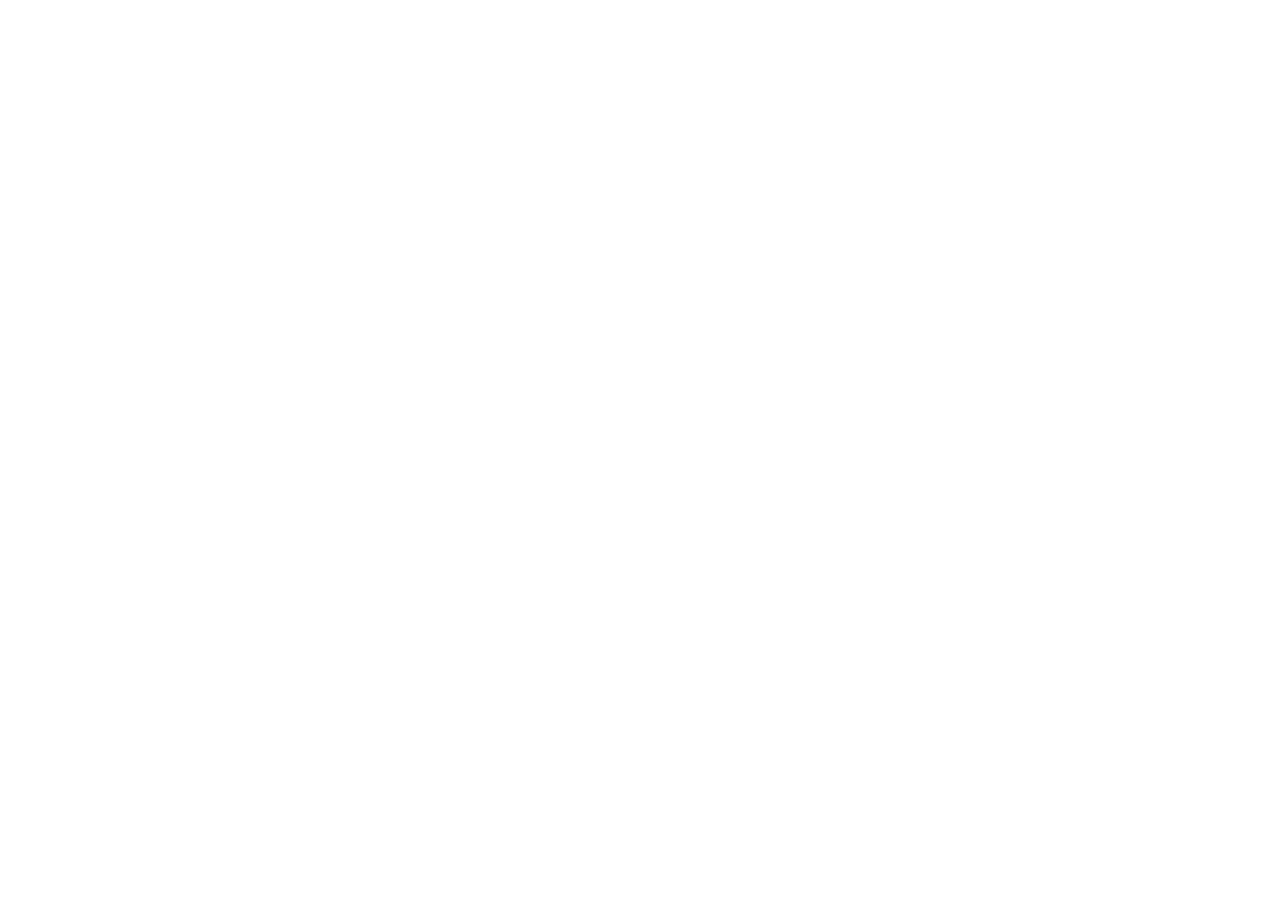
==== hyundai_mobis/index.html @ 07593ca5 "first commit" ====
<!DOCTYPE html>
<html lang="ko">
<head>
    <meta charset="UTF-8">
    <meta http-equiv="X-UA-Compatible" content="IE=edge">
    <meta name="viewport" content="width=device-width, initial-scale=1.0">
    <title>현대모비스</title>

    <link rel="stylesheet" href="./css/common.css">
    <link rel="stylesheet" href="./css/slick.css">
    <link rel="stylesheet" href="./css/main.css">
</head>
<body>
    <div class="wrap">
        
    </div>















    <script src="./js/jquery-3.6.0.min.js"></script>
    <script src="./js/slick.min.js"></script>
    <script src="./js/main.js"></script>    
</body>
</html>
---- hyundai_mobis/css/common.css ----
@charset "utf-8";

/*
-------------------------------------

최종수정 : 2021.11.23

--------------------------------------
*/

@import url('https://fonts.googleapis.com/css2?family=Noto+Sans+KR:wght@100;300;400;500;700;900&display=swap');
@import url('https://cdn.jsdelivr.net/npm/xeicon@2.3.3/xeicon.min.css');

/*
-------------------------------------

reset

--------------------------------------
*/

html{font-size:20px;box-sizing:border-box;}
*,*:before,*:after{box-sizing:inherit;outline:none;}
body {margin:0; padding:0; font-size:0.8rem; font-family:'Noto Sans KR'; font-weight: inherit; color:#333333;line-height:1;}
ul,ol,li,dl,dt,dd{margin:0; padding:0; list-style: none;}
p,h1,h2,h3,h4,h5,h6,figure{margin:0; padding:0;font-size: inherit;font-weight: inherit;}
a {color:inherit; text-decoration:none;}
img {border: 0;vertical-align:middle; font-size:0;}
table{border-collapse:collapse; border-spacing:0; width:100%;}
button, select, input, textarea{font-size: inherit;font-family:'Noto Sans KR';}
b, strong{font-weight:normal;}
address,em,i{font-style:normal;}
button{color: inherit; border:0; background:none; cursor:pointer;}
hr{margin: 0; padding: 0;border: none; display:block;}
header, footer, article, section, aside, nav, main {display: block;}
button,input,select,textarea { font-family: inherit; font-size: inherit; font-weight:inherit; margin: 0;}

/* screen reader only */
.sr-only, .hidden, .blind, .IR{position:absolute;width:1px;height:1px;padding:0;margin:-1px;overflow:hidden;clip:rect(0,0,0,0);border:0}

/* Skip to content */
.skip-to { position: absolute; top: -99px; left: 0; background: #333; color: #fff; width: 100%; padding: 10px 0; text-align: center; text-decoration: none; z-index: 999; }
.skip-to:hover,.skip-to:focus,.skip-to:active { display: block; top: 0; }



.row:after, .row:before{content:""; display:block;}
.row:after {clear:both;}
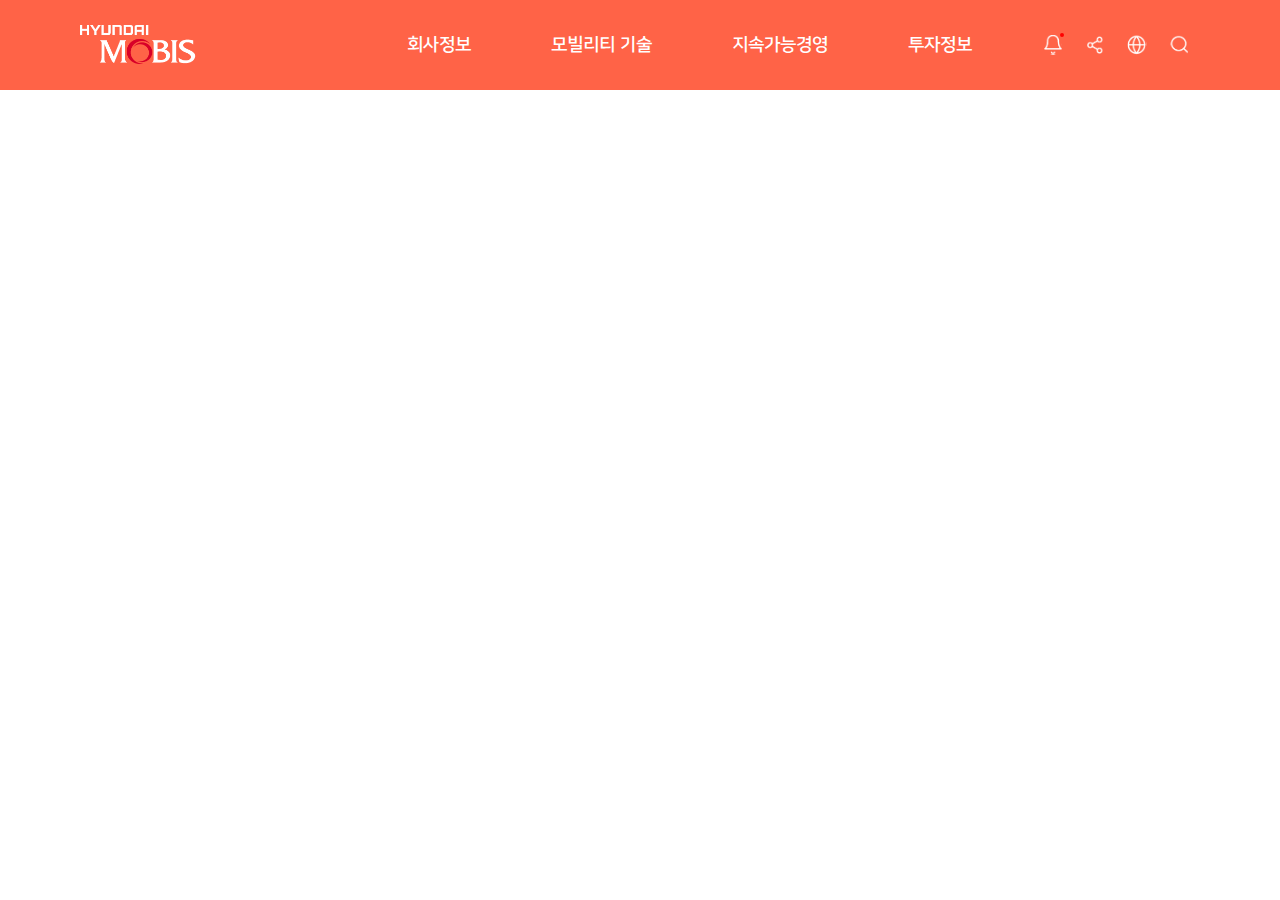
==== commit 7f1f73db: "220327" ====
--- a/hyundai_mobis/index.html
+++ b/hyundai_mobis/index.html
@@ -11,8 +11,58 @@
     <link rel="stylesheet" href="./css/main.css">
 </head>
 <body>
-    <div class="wrap">
-        
+    <div id="wrap">
+
+
+        <header id="header">
+            <div class="container">
+                <h1>
+                    <a href="#">
+                        <img src="./img/logo_w.png" alt="HYUNDAI MOBIS">
+                    </a>
+                </h1>
+                <nav class="gnb">
+                    <ul>
+                        <li><a href="#">회사정보</a></li>
+                        <li><a href="#">모빌리티 기술</a></li>
+                        <li><a href="#">지속가능경영</a></li>
+                        <li><a href="#">투자정보</a></li>
+                    </ul>
+                </nav>
+                <div class="icon_menu_wrap">
+                    <ul>
+                        <li><a href="#">
+                            <i class="h_notice_icon"></i>
+                        </a></li>
+                        <li><a href="#">
+                            <i class="h_share_icon"></i>
+                        </a></li>
+                        <li><a href="#">
+                            <i class="h_language_icon"></i>
+                        </a></li>
+                        <li class=""><a href="#">
+                            <i class="h_search_icon"></i>
+                        </a></li>
+                    </ul>
+                </div>
+                <div class="all_menu_btn_wrap"></div>
+            </div>
+        </header>
+
+
+        <div id="all_menu"></div>
+
+
+        <main>
+
+        </main>
+
+
+        <footer id="footer">
+
+        </footer>
+
+
     </div>
 
 
@@ -31,6 +81,6 @@
 
     <script src="./js/jquery-3.6.0.min.js"></script>
     <script src="./js/slick.min.js"></script>
-    <script src="./js/main.js"></script>    
+    <script src="./js/main.js"></script>
 </body>
 </html>--- a/hyundai_mobis/css/common.css
+++ b/hyundai_mobis/css/common.css
@@ -1,4 +1,5 @@
 @charset "utf-8";
+@import url(../fonts/font.css);
 
 /*
 -------------------------------------
@@ -7,9 +8,6 @@
 
 --------------------------------------
 */
-
-@import url('https://fonts.googleapis.com/css2?family=Noto+Sans+KR:wght@100;300;400;500;700;900&display=swap');
-@import url('https://cdn.jsdelivr.net/npm/xeicon@2.3.3/xeicon.min.css');
 
 /*
 -------------------------------------
@@ -21,13 +19,13 @@
 
 html{font-size:20px;box-sizing:border-box;}
 *,*:before,*:after{box-sizing:inherit;outline:none;}
-body {margin:0; padding:0; font-size:0.8rem; font-family:'Noto Sans KR'; font-weight: inherit; color:#333333;line-height:1;}
+body {margin:0; padding:0; font-size:0.8rem; font-family:'NanumSquare'; font-weight: inherit; color:#333333;line-height:1;}
 ul,ol,li,dl,dt,dd{margin:0; padding:0; list-style: none;}
 p,h1,h2,h3,h4,h5,h6,figure{margin:0; padding:0;font-size: inherit;font-weight: inherit;}
 a {color:inherit; text-decoration:none;}
 img {border: 0;vertical-align:middle; font-size:0;}
 table{border-collapse:collapse; border-spacing:0; width:100%;}
-button, select, input, textarea{font-size: inherit;font-family:'Noto Sans KR';}
+button, select, input, textarea{font-size: inherit;font-family:'NanumSquare';}
 b, strong{font-weight:normal;}
 address,em,i{font-style:normal;}
 button{color: inherit; border:0; background:none; cursor:pointer;}
--- a/hyundai_mobis/css/main.css
+++ b/hyundai_mobis/css/main.css
@@ -0,0 +1,105 @@
+html {
+    font-size: 20px;
+}
+body {
+    font-size: 0.8rem;
+}
+
+#wrap {}
+
+
+/* header */
+#header {
+    position: fixed;
+    top: 0;
+    left: 0;
+    width: 100%;
+    background:tomato;
+}
+
+#header .container {
+    display: flex;
+    align-items: center;
+    padding: 0 4rem;
+}
+
+#header h1 > a {
+    display: block;
+    height: 2rem;
+}
+#header h1 > a > img {
+    height: 100%;
+}
+
+#header .gnb {
+    margin-left: auto;
+}
+#header .gnb ul {
+    display: flex;
+}
+#header .gnb ul > li > a {
+    display: block;
+    padding: 0 2rem;
+    line-height: 4.5rem;
+    font-size: 0.9rem;
+    font-weight: 700;
+    color: #fff;
+}
+
+#header .icon_menu_wrap {
+    margin-left: 1rem;
+}
+#header .icon_menu_wrap ul {
+    display: flex;
+}
+#header .icon_menu_wrap ul > li > a {
+    position: relative;
+    display: block;
+    width: 42px;
+    height: 42px;
+}
+#header .icon_menu_wrap ul > li > a > i {
+    position: absolute;
+    top: 50%;
+    left: 50%;
+    transform: translate(-50%, -50%);
+    display: block;
+    background-image: url(../img/header_ico.png);
+    background-repeat: no-repeat;
+    background-size: 87px;
+    background-position-y: -40px;
+    margin-bottom: 4px;
+}
+#header .icon_menu_wrap ul > li > a > i.h_notice_icon {
+    width: 18px;
+    height: 20px;
+    background-position-x: 0;
+    margin-bottom: 2px;
+}
+#header .icon_menu_wrap ul > li > a > i.h_notice_icon::before {
+    content: "";
+    position: absolute;
+    top: 0;
+    right: 0;
+    transform: translate(50%, -50%);
+    display: block;
+    width: 4px;
+    height: 4px;
+    background: #f00;
+    border-radius: 50%;
+}
+#header .icon_menu_wrap ul > li > a > i.h_share_icon {
+    width: 16px;
+    height: 19px;
+    background-position-x: -18px;
+}
+#header .icon_menu_wrap ul > li > a > i.h_language_icon {
+    width: 19px;
+    height: 19px;    
+    background-position-x: -34px;
+}
+#header .icon_menu_wrap ul > li > a > i.h_search_icon {
+    width: 18px;
+    height: 20px;    
+    background-position-x: -52px;
+}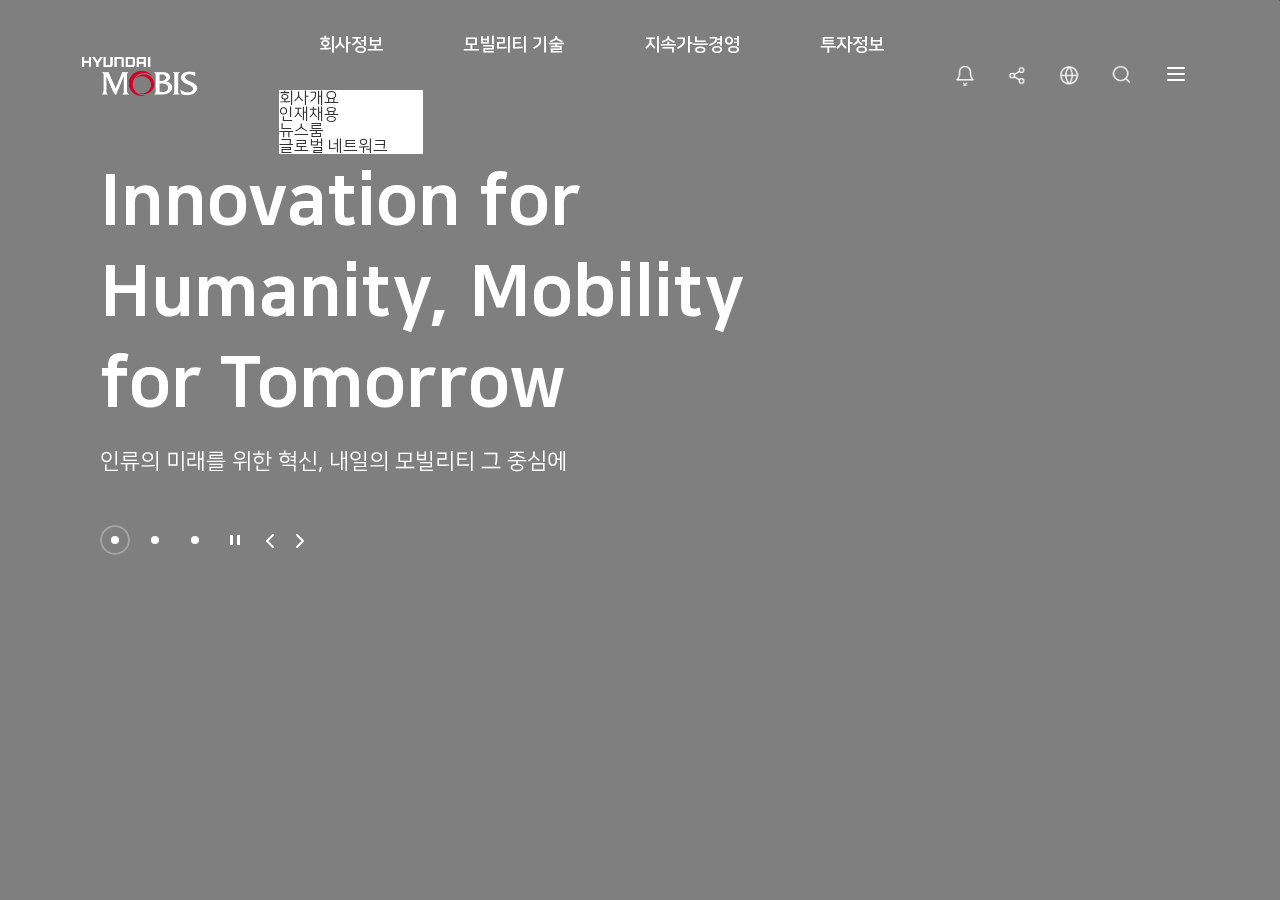
==== commit d9ccd915: "220327 오후11:48" ====
--- a/hyundai_mobis/index.html
+++ b/hyundai_mobis/index.html
@@ -1,69 +1,164 @@
 <!DOCTYPE html>
 <html lang="ko">
+
 <head>
-    <meta charset="UTF-8">
-    <meta http-equiv="X-UA-Compatible" content="IE=edge">
-    <meta name="viewport" content="width=device-width, initial-scale=1.0">
-    <title>현대모비스</title>
+   <meta charset="UTF-8">
+   <meta http-equiv="X-UA-Compatible" content="IE=edge">
+   <meta name="viewport" content="width=device-width, initial-scale=1.0">
+   <title>현대모비스</title>
 
-    <link rel="stylesheet" href="./css/common.css">
-    <link rel="stylesheet" href="./css/slick.css">
-    <link rel="stylesheet" href="./css/main.css">
+   <link rel="stylesheet" href="./css/common.css">
+   <link rel="stylesheet" href="./css/slick.css">
+   <link rel="stylesheet" href="./css/main.css">
 </head>
+
 <body>
-    <div id="wrap">
+   <div id="wrap">
 
 
-        <header id="header">
-            <div class="container">
-                <h1>
-                    <a href="#">
-                        <img src="./img/logo_w.png" alt="HYUNDAI MOBIS">
-                    </a>
-                </h1>
-                <nav class="gnb">
-                    <ul>
-                        <li><a href="#">회사정보</a></li>
-                        <li><a href="#">모빌리티 기술</a></li>
-                        <li><a href="#">지속가능경영</a></li>
-                        <li><a href="#">투자정보</a></li>
-                    </ul>
-                </nav>
-                <div class="icon_menu_wrap">
-                    <ul>
-                        <li><a href="#">
-                            <i class="h_notice_icon"></i>
-                        </a></li>
-                        <li><a href="#">
-                            <i class="h_share_icon"></i>
-                        </a></li>
-                        <li><a href="#">
-                            <i class="h_language_icon"></i>
-                        </a></li>
-                        <li class=""><a href="#">
-                            <i class="h_search_icon"></i>
-                        </a></li>
-                    </ul>
-                </div>
-                <div class="all_menu_btn_wrap"></div>
+      <header id="header">
+         <div class="container">
+            <h1 class="logo">
+               <a href="index.html"></a>
+            </h1>
+            <nav class="gnb">
+               <ul class="depth01">
+                  <li><a href="#">회사정보</a>
+                     <div class="sub_menu" style="height:auto;">
+                        <ul class="depth02">
+                           <li><a href="#">회사개요</a></li>
+                           <li><a href="#">인재채용</a></li>
+                           <li><a href="#">뉴스룸</a></li>
+                           <li><a href="#">글로벌 네트워크</a></li>
+                        </ul>
+                     </div>
+                  </li>
+                  <li><a href="#">모빌리티 기술</a>
+                     <div class="sub_menu">
+                        <ul class="depth02">
+                           <li><a href="#">제품</a></li>
+                           <li><a href="#">R &amp; D</a></li>
+                           <li><a href="#">오픈이노베이션</a></li>
+                        </ul>
+                     </div>
+                  </li>
+                  <li><a href="#">지속가능경영</a>
+                     <div class="sub_menu">
+                        <ul class="depth02">
+                           <li><a href="#">지속가능경영</a></li>
+                           <li><a href="#">컴플라이언스경영</a></li>
+                           <li><a href="#">환경경영</a></li>
+                           <li><a href="#">안전경영</a></li>
+                           <li><a href="#">사회공헌</a></li>
+                        </ul>
+                     </div>
+                  </li>
+                  <li><a href="#">투자정보</a>
+                     <div class="sub_menu">
+                        <ul class="depth02">
+                           <li><a href="#">일반정보</a></li>
+                           <li><a href="#">재무정보</a></li>
+                           <li><a href="#">주가정보</a></li>
+                           <li><a href="#">주요보고서</a></li>
+                           <li><a href="#">전자공고 &amp; 공시</a></li>
+                        </ul>
+                     </div>
+                  </li>
+               </ul>
+            </nav>
+            <div class="icon_menu_wrap">
+               <ul>
+                  <li><button type="button">
+                        <i class="h_notice_icon"></i>
+                     </button></li>
+                  <li><button type="button">
+                        <i class="h_share_icon"></i>
+                     </button></li>
+                  <li><button type="button">
+                        <i class="h_language_icon"></i>
+                     </button></li>
+                  <li><button type="button">
+                        <i class="h_search_icon"></i>
+                     </button></li>
+               </ul>
             </div>
-        </header>
+            <div class="all_menu_btn_wrap">
+               <div class="all_menu_btn_inner">
+                  <span></span>
+                  <span></span>
+                  <span></span>
+               </div>
+            </div>
+         </div>
+      </header>
 
 
-        <div id="all_menu"></div>
+      <div id="all_menu"></div>
 
 
-        <main>
-
-        </main>
+      <main>
+         <section id="main_visual">
+            <div class="main_slider">
+               <figure>
+                  <video src="./img/main_visual01.mp4" type="video/mp4" autoplay loop muted></video>
+                  <div class="slogan">
+                     <h2>
+                        Innovation for
+                        Humanity, Mobility
+                        for Tomorrow
+                     </h2>
+                     <p>
+                        인류의 미래를 위한 혁신, 내일의 모빌리티 그 중심에
+                     </p>
+                  </div>
+               </figure>
+               <figure>
+                  <img src="./img/main_visual02.jpg" alt="">
+                  <div class="slogan">
+                     <h2>
+                        소프트웨어의 힘으로
+                        미래를 움직입니다.
+                     </h2>
+                     <p>
+                        현대모비스는 소프트웨어와 하드웨어를 결합한 차별화된 모빌리티 솔루션을 제공합니다
+                     </p>
+                  </div>
+               </figure>
+               <figure>
+                  <img src="./img/main_visual03.jpg" alt="">
+                  <div class="slogan">
+                     <h2>
+                        미래 모빌리티 기술을
+                        이끌어 갑니다.
+                     </h2>
+                     <p>
+                        현대모비스는 보다 깨끗하고 안전한 이동 환경 혁신을 추구합니다
+                     </p>
+                  </div>
+               </figure>
+            </div>
+            <div class="main_visual_control">
+               <div class="main_dots_wrap"></div>
+               <button type="button" class="pp_btn_wrap">
+                  <i class="pp_btn"></i>
+               </button>
+               <button type="button" class="arrow_wrap prev_arrow">
+                  <i></i>
+               </button>
+               <button type="button" class="arrow_wrap next_arrow">
+                  <i></i>
+               </button>
+            </div>
+         </section>
+      </main>
 
 
-        <footer id="footer">
+      <footer id="footer">
 
-        </footer>
+      </footer>
 
 
-    </div>
+   </div>
 
 
 
@@ -79,8 +174,9 @@
 
 
 
-    <script src="./js/jquery-3.6.0.min.js"></script>
-    <script src="./js/slick.min.js"></script>
-    <script src="./js/main.js"></script>
+   <script src="./js/jquery-3.6.0.min.js"></script>
+   <script src="./js/slick.min.js"></script>
+   <script src="./js/main.js"></script>
 </body>
+
 </html>--- a/hyundai_mobis/css/main.css
+++ b/hyundai_mobis/css/main.css
@@ -1,105 +1,342 @@
 html {
-    font-size: 20px;
+   font-size: 20px;
 }
 body {
-    font-size: 0.8rem;
-}
-
-#wrap {}
-
+   font-size: 0.8rem;
+}
+
+/* 스크롤바 custom */
+body::-webkit-scrollbar {
+   width: 8px;
+}
+body::-webkit-scrollbar-thumb {
+   background: #bbb;
+   border-radius: 4px;
+}
+body::-webkit-scrollbar-track {
+   background: #333;
+}
+
+#wrap {
+}
 
 /* header */
 #header {
-    position: fixed;
-    top: 0;
-    left: 0;
-    width: 100%;
-    background:tomato;
+   position: fixed;
+   top: 0;
+   left: 0;
+   width: 100%;
+   z-index: 999;
 }
 
 #header .container {
-    display: flex;
-    align-items: center;
-    padding: 0 4rem;
-}
-
-#header h1 > a {
-    display: block;
-    height: 2rem;
-}
-#header h1 > a > img {
-    height: 100%;
+   display: flex;
+   align-items: center;
+   padding: 0 4rem;
+}
+
+#header .logo {
+   background: url(../img/logo_w.png) no-repeat center center/contain;
+}
+#header .logo > a {
+   display: block;
+   width: 6rem;
+   height: 2rem;
 }
 
 #header .gnb {
-    margin-left: auto;
-}
-#header .gnb ul {
-    display: flex;
-}
-#header .gnb ul > li > a {
-    display: block;
-    padding: 0 2rem;
-    line-height: 4.5rem;
-    font-size: 0.9rem;
-    font-weight: 700;
-    color: #fff;
+   margin-left: auto;
+}
+#header .gnb .depth01 {
+   display: flex;
+}
+#header .gnb .depth01 > li > a {
+   display: block;
+   padding: 0 2rem;
+   line-height: 4.5rem;
+   font-size: 0.9rem;
+   font-weight: 700;
+   color: #fff;
+}
+
+#header .gnb .sub_menu {
+   overflow: hidden;
+   height: 0;
+   background: #fff;
 }
 
 #header .icon_menu_wrap {
-    margin-left: 1rem;
+   margin-left: 1rem;
 }
 #header .icon_menu_wrap ul {
-    display: flex;
-}
-#header .icon_menu_wrap ul > li > a {
-    position: relative;
-    display: block;
-    width: 42px;
-    height: 42px;
-}
-#header .icon_menu_wrap ul > li > a > i {
-    position: absolute;
-    top: 50%;
-    left: 50%;
-    transform: translate(-50%, -50%);
-    display: block;
-    background-image: url(../img/header_ico.png);
-    background-repeat: no-repeat;
-    background-size: 87px;
-    background-position-y: -40px;
-    margin-bottom: 4px;
-}
-#header .icon_menu_wrap ul > li > a > i.h_notice_icon {
-    width: 18px;
-    height: 20px;
-    background-position-x: 0;
-    margin-bottom: 2px;
-}
-#header .icon_menu_wrap ul > li > a > i.h_notice_icon::before {
-    content: "";
-    position: absolute;
-    top: 0;
-    right: 0;
-    transform: translate(50%, -50%);
-    display: block;
-    width: 4px;
-    height: 4px;
-    background: #f00;
-    border-radius: 50%;
-}
-#header .icon_menu_wrap ul > li > a > i.h_share_icon {
-    width: 16px;
-    height: 19px;
-    background-position-x: -18px;
-}
-#header .icon_menu_wrap ul > li > a > i.h_language_icon {
-    width: 19px;
-    height: 19px;    
-    background-position-x: -34px;
-}
-#header .icon_menu_wrap ul > li > a > i.h_search_icon {
-    width: 18px;
-    height: 20px;    
-    background-position-x: -52px;
-}+   display: flex;
+}
+#header .icon_menu_wrap ul > li {
+   margin-right: 0.5rem;
+}
+#header .icon_menu_wrap ul > li > button {
+   display: block;
+   width: 42px;
+   height: 42px;
+}
+#header .icon_menu_wrap ul > li > button > i {
+   display: inline-block;
+   vertical-align: middle;
+   background-image: url(../img/header_ico.png);
+   background-repeat: no-repeat;
+   background-size: 87px;
+   background-position-y: -40px;
+   margin-bottom: 4px;
+}
+#header .icon_menu_wrap ul > li > button > i.h_notice_icon {
+   width: 18px;
+   height: 20px;
+   background-position-x: 0;
+   margin-bottom: 2px;
+}
+#header .icon_menu_wrap ul > li > button > i.h_notice_icon::before {
+   content: '';
+   position: absolute;
+   top: 0;
+   right: 0;
+   transform: translate(70%, -70%);
+   display: block;
+   width: 4px;
+   height: 4px;
+   background: #f00;
+   border-radius: 50%;
+}
+#header .icon_menu_wrap ul > li > button > i.h_share_icon {
+   width: 16px;
+   height: 19px;
+   background-position-x: -18px;
+}
+#header .icon_menu_wrap ul > li > button > i.h_language_icon {
+   width: 19px;
+   height: 19px;
+   background-position-x: -34px;
+}
+#header .icon_menu_wrap ul > li > button > i.h_search_icon {
+   width: 18px;
+   height: 20px;
+   background-position-x: -52px;
+}
+
+#header .all_menu_btn_wrap {
+   padding: 15px;
+   margin-top: -6px;
+   cursor: pointer;
+}
+#header .all_menu_btn_inner {
+   position: relative;
+   width: 18px;
+   height: 14px;
+}
+#header .all_menu_btn_inner span {
+   position: absolute;
+   left: 0;
+   width: 100%;
+   height: 2px;
+   background: #fff;
+   border-radius: 1px;
+}
+#header .all_menu_btn_inner span:nth-of-type(1) {
+   top: 0;
+}
+#header .all_menu_btn_inner span:nth-of-type(2) {
+   top: 50%;
+   margin-top: -1px;
+}
+#header .all_menu_btn_inner span:nth-of-type(3) {
+   bottom: 0;
+}
+
+/* main_visual */
+#main_visual figure {
+   position: relative;
+   width: 100%;
+   height: 100vh;
+   z-index: 1;
+}
+#main_visual figure:before {
+   content: '';
+   position: absolute;
+   top: 0;
+   left: 0;
+   display: block;
+   width: 100%;
+   height: 100%;
+   background: rgba(0, 0, 0, 0.5);
+   z-index: 1;
+}
+#main_visual figure > video,
+#main_visual figure > img {
+   width: 100%;
+   height: 100%;
+   object-fit: cover;
+}
+#main_visual figure .slogan {
+   position: absolute;
+   top: 35%;
+   left: 50%;
+   transform: translate(-50%, -50%);
+   width: 100%;
+   max-width: 1600px;
+   padding: 0 100px;
+   color: #fff;
+   z-index: 9;
+}
+#main_visual figure .slogan h2 {
+   max-width: 650px;
+   font-size: 3.5rem;
+   font-weight: 900;
+   line-height: 1.3;
+   margin-bottom: 0.3em;
+}
+#main_visual figure .slogan p {
+   font-size: 1.1rem;
+}
+
+#main_visual .main_visual_control {
+   position: absolute;
+   top: 60%;
+   left: 50%;
+   transform: translate(-50%, -50%);
+   display: flex;
+   align-items: center;
+   width: 100%;
+   max-width: 1600px;
+   padding: 0 100px;
+}
+#main_visual .slick-dots {
+   display: flex;
+}
+#main_visual .slick-dots > li {
+   position: relative;
+   width: 30px;
+   height: 30px;
+   margin-right: 10px;
+}
+#main_visual .slick-dots > li:after {
+   content: '';
+   position: absolute;
+   top: 50%;
+   left: 50%;
+   transform: translate(-50%, -50%);
+   display: block;
+   width: 8px;
+   height: 8px;
+   background: #fff;
+   border-radius: 50%;
+   margin-right: 20px;
+}
+#main_visual .slick-dots button {
+   display: none;
+}
+.circle_wrap {
+   overflow: hidden;
+   position: relative;
+   width: 30px;
+   height: 30px;
+   border-radius: 30px;
+   background-color: transparent;
+}
+
+.circle_wrap .circle {
+   overflow: hidden;
+   position: absolute;
+   left: 0;
+   top: 0;
+   width: 30px;
+   height: 30px;
+   border-radius: 30px;
+   clip: rect(0px, 30px, 30px, 15px);
+}
+
+.slick-active .circle_wrap .circle-line {
+   width: 30px;
+   height: 30px;
+   border-radius: 100%;
+   border: 2px solid rgba(255, 255, 255, 0.3);
+}
+
+.circle_wrap .circle-inner {
+   overflow: hidden;
+   position: absolute;
+   left: 0;
+   top: 0;
+   width: 30px;
+   height: 30px;
+   border-radius: 30px;
+   border: 2px solid #fff;
+   clip: rect(0px, 15px, 30px, 0px);
+}
+
+.circle_wrap .circle2 {
+   -webkit-transform: rotate(180deg);
+   transform: rotate(180deg);
+}
+
+.slick-active .circle1 .circle-inner {
+   -webkit-animation-name: circle_round;
+   -webkit-animation-duration: 3s;
+   -webkit-animation-iteration-count: 1;
+   -webkit-animation-timing-function: linear;
+   -webkit-animation-fill-mode: forwards;
+}
+
+.slick-active .circle2 .circle-inner {
+   -webkit-animation-name: circle_round;
+   -webkit-animation-duration: 3s;
+   -webkit-animation-delay: 3s;
+   -webkit-animation-iteration-count: 1;
+   -webkit-animation-timing-function: linear;
+   -webkit-animation-fill-mode: forwards;
+}
+
+@-webkit-keyframes circle_round {
+   0% {
+      -webkit-transform: rotate(0deg);
+      transform: rotate(0deg);
+   }
+
+   100% {
+      -webkit-transform: rotate(180deg);
+      transform: rotate(180deg);
+   }
+}
+
+#main_visual .pp_btn_wrap {
+   width: 30px;
+   height: 30px;
+}
+#main_visual .pp_btn_wrap > i {
+   display: inline-block;
+   width: 10px;
+   height: 10px;
+   background: url(../img/ico_pause.svg) no-repeat center center/contain;
+   filter: brightness(0) invert(1);
+}
+#main_visual .pp_btn_wrap.active > i {
+   background-image: url(../img/ico_play.svg);
+}
+
+#main_visual .arrow_wrap {
+   width: 20px;
+   margin-left: 10px;
+}
+#main_visual .arrow_wrap > i {
+   display: inline-block;
+   vertical-align: middle;
+   width: 8px;
+   height: 14px;
+   background-repeat: no-repeat;
+   background-size: cover;
+   filter: brightness(0) invert(1);
+}
+#main_visual .prev_arrow > i {
+   background-image: url(../img/ico-slider-prev.png);
+}
+#main_visual .next_arrow > i {
+   background-image: url(../img/ico-slider-next.png);
+}
